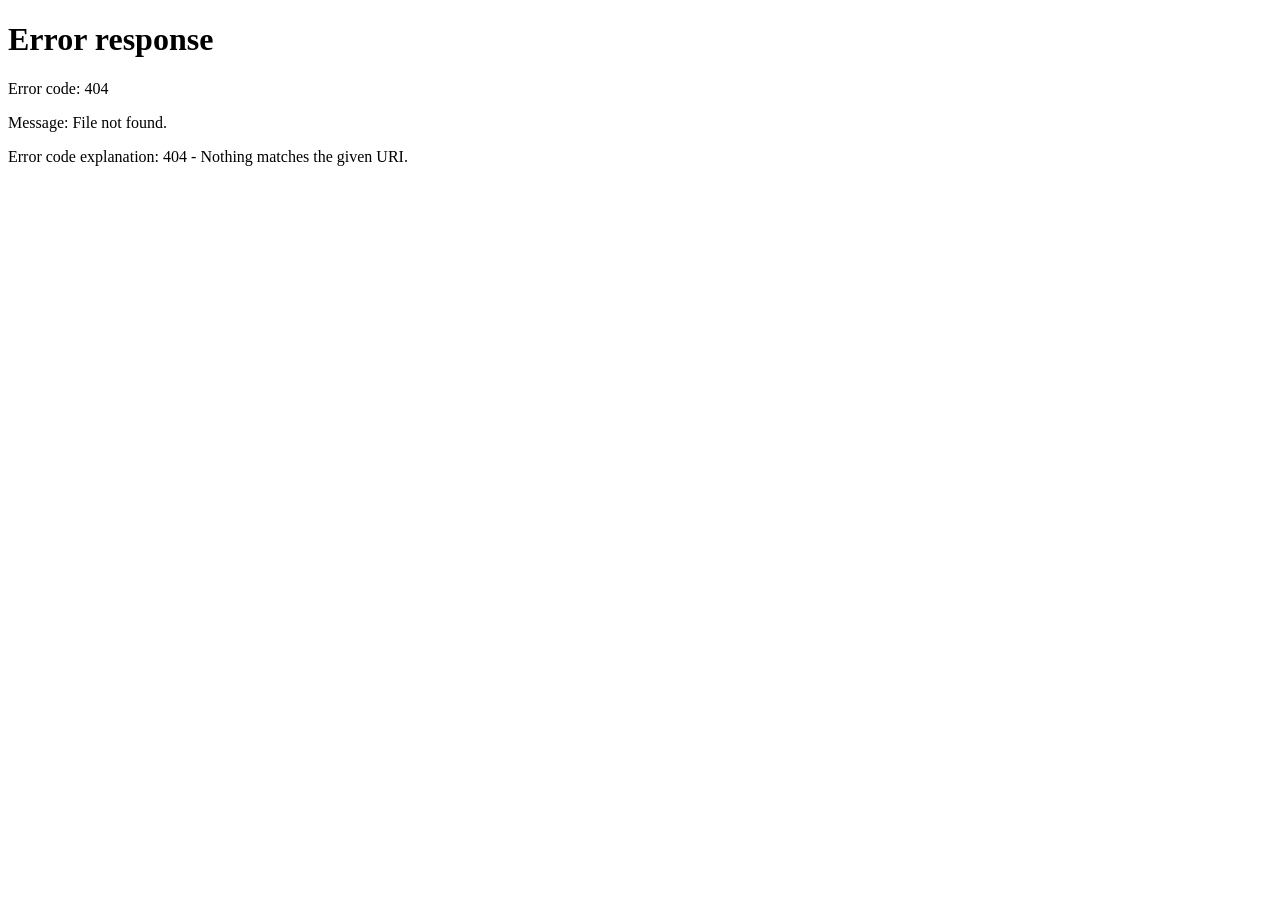
==== index.html @ 252bfc60 "Create index.html" ====
<!DOCTYPE html>
<html lang="en">
<head>
<meta charset="UTF-8">
<meta name="viewport" content="width=device-width, initial-scale=1.0">

<title>Elite House</title>

<script>
(function(){
  const isMobile = window.innerWidth <= 768;
  window.location.replace(isMobile ? "mobile/index.html" : "desktop/index.html");
})();
</script>

<style>
*{
  margin:0;
  padding:0;
  box-sizing:border-box;
}

html,
body{
  width:100%;
  min-height:100%;
  background:#000;
}

body{
  min-height:100vh;
  color:#fff;
  font-family:Arial, sans-serif;
  display:flex;
  align-items:center;
  justify-content:center;
  text-align:center;
  padding:20px;
}

.loader{
  width:100%;
  max-width:420px;
}

h1{
  font-family:Arial, sans-serif;
  color:#00f5d4;
  margin-bottom:12px;
}

p{
  color:#ccc;
  margin-bottom:20px;
}

.links{
  display:flex;
  gap:12px;
  justify-content:center;
  flex-wrap:wrap;
}

a{
  color:#fff;
  background:#b84cff;
  text-decoration:none;
  padding:12px 18px;
  border-radius:10px;
  font-weight:bold;
}
</style>
</head>

<body>

<div class="loader">
  <h1>Elite House</h1>
  <p>Loading the right version for your device...</p>

  <div class="links">
    <a href="desktop/index.html">Desktop Site</a>
    <a href="mobile/index.html">Mobile Site</a>
  </div>
</div>

</body>
</html>
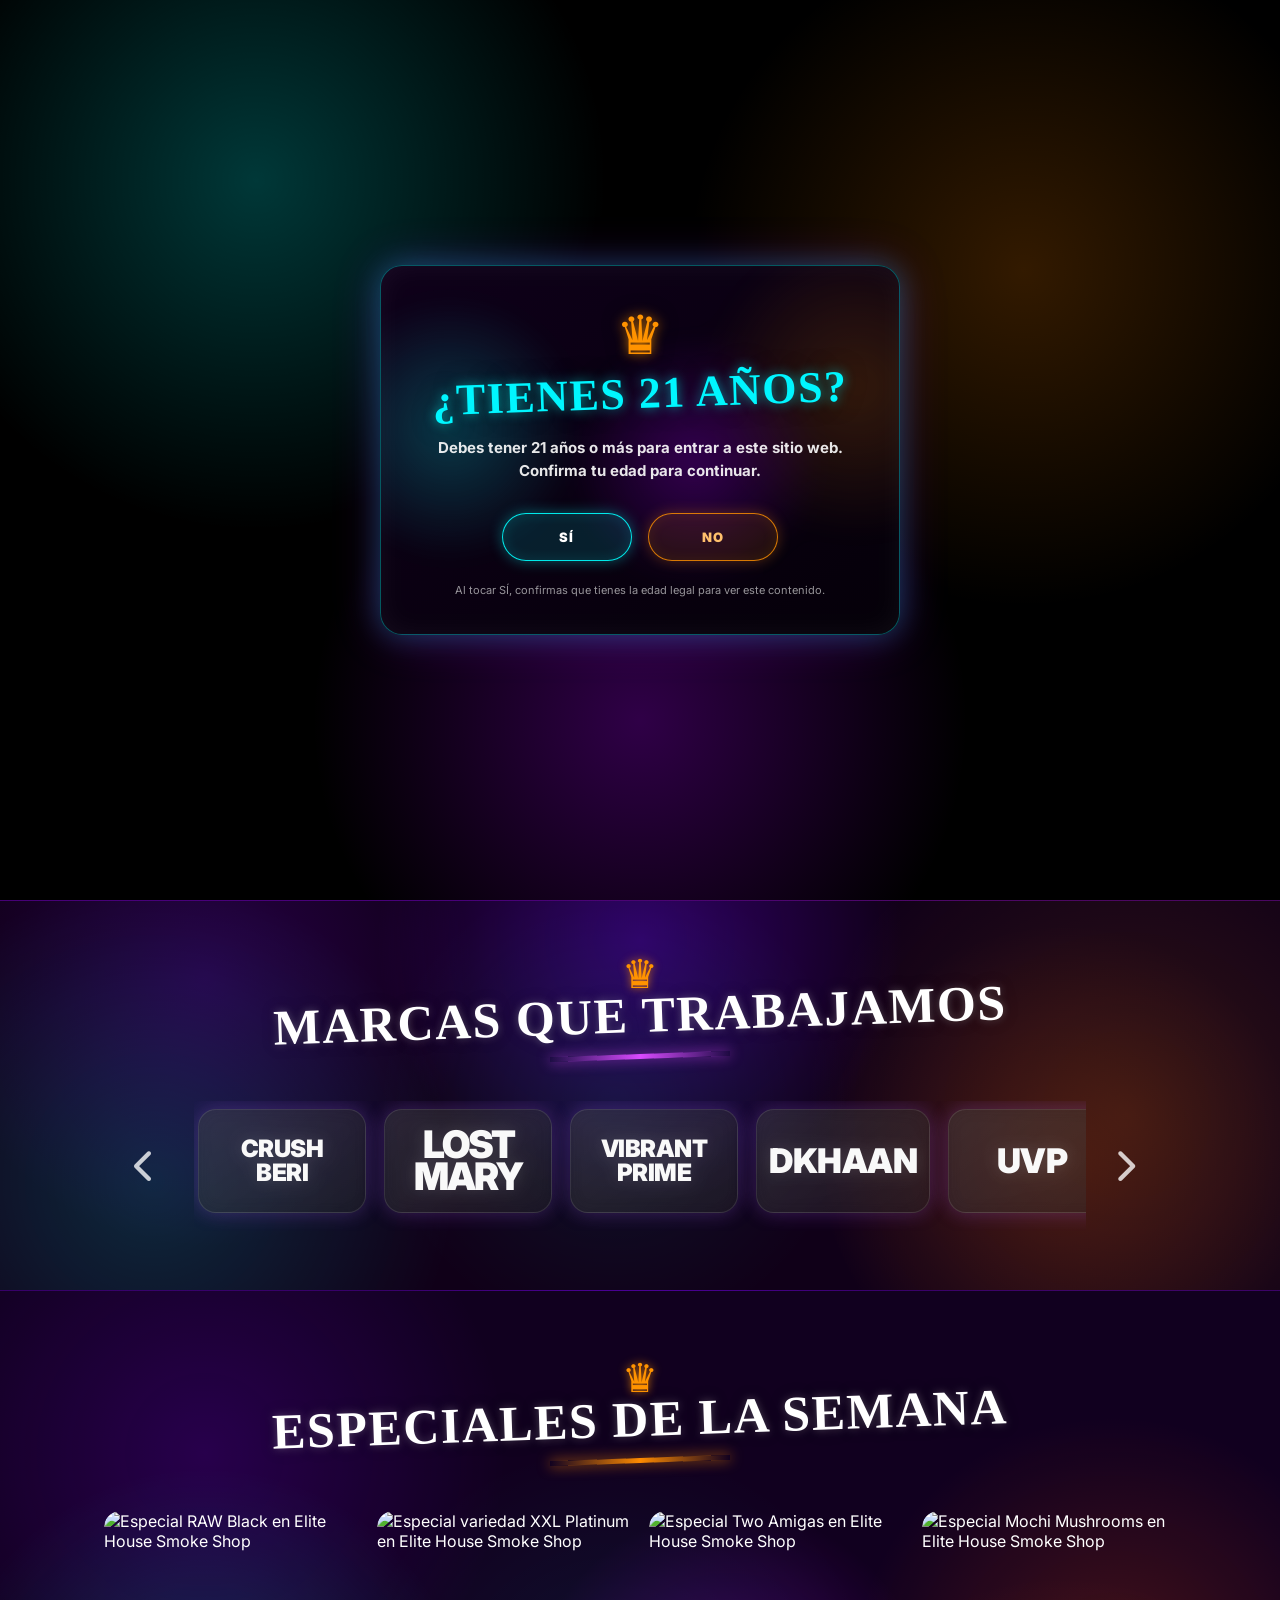
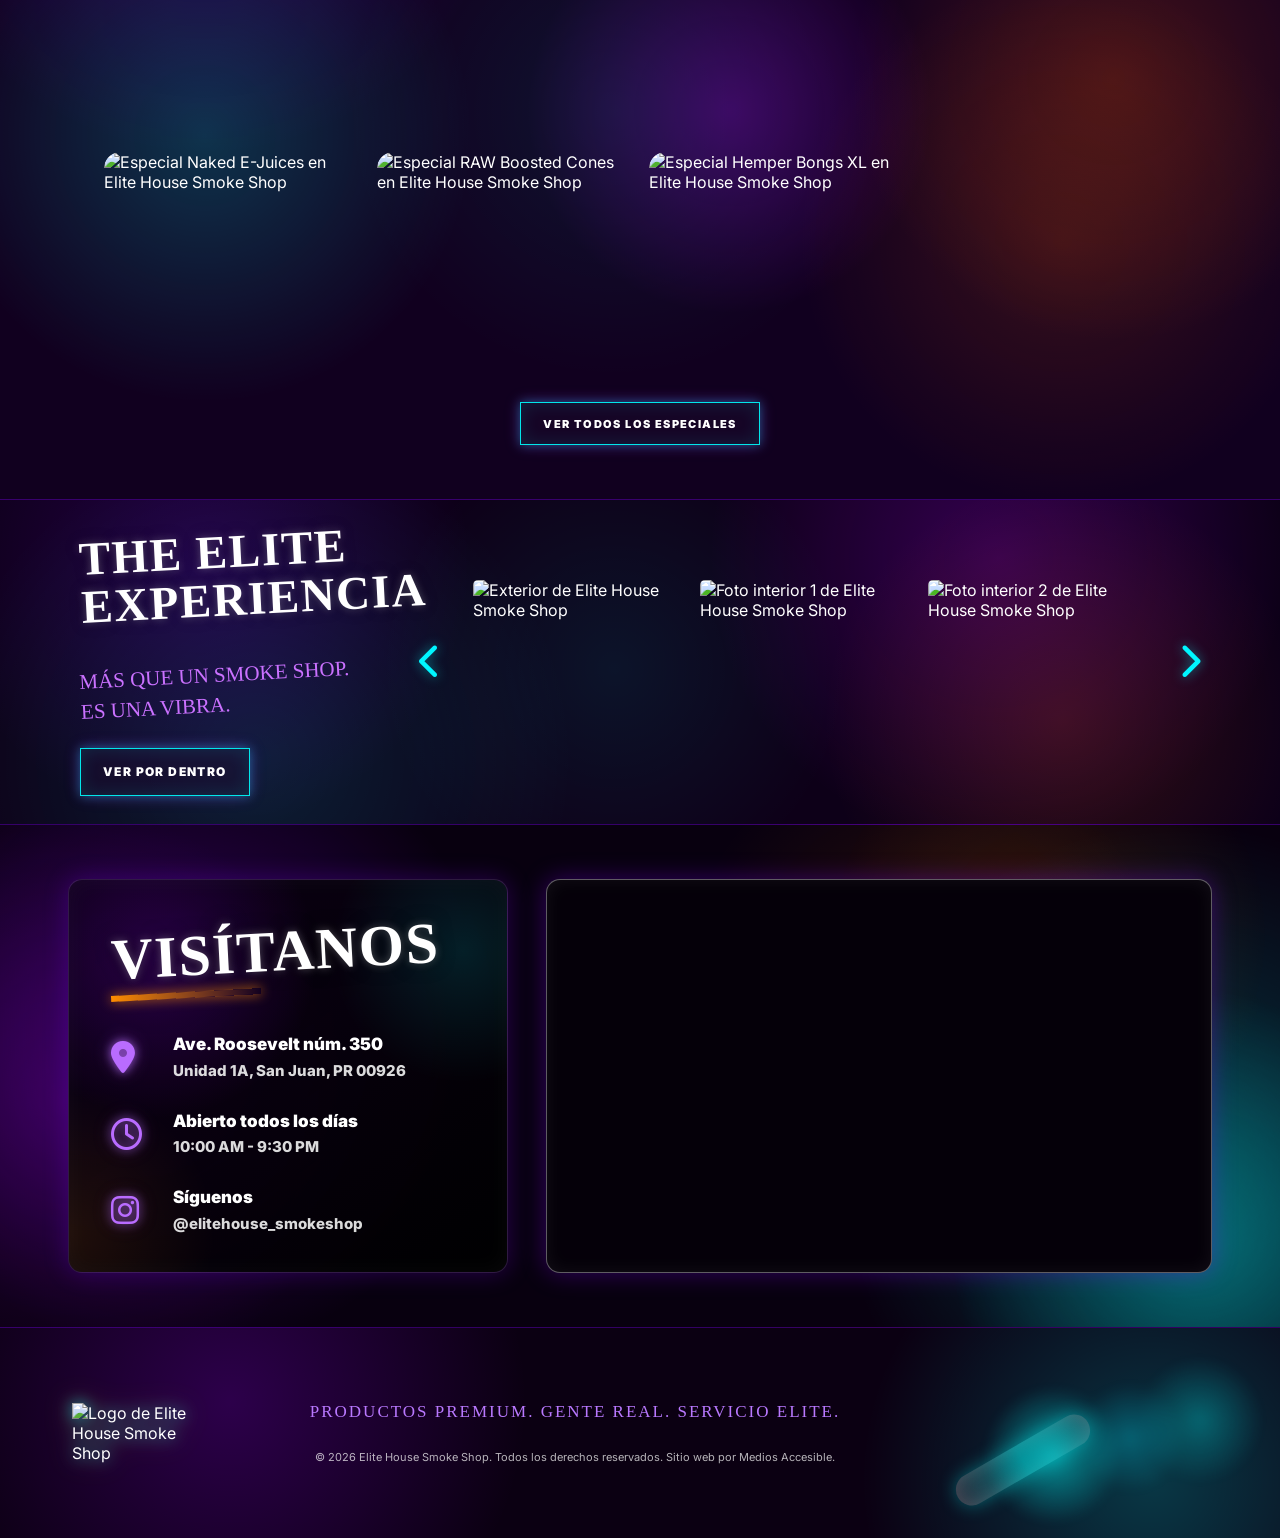
==== commit 9fba5a20: "Update index.html" ====
--- a/index.html
+++ b/index.html
@@ -1,10 +1,87 @@
 <!DOCTYPE html>
-<html lang="en">
+<html lang="es-PR">
 <head>
 <meta charset="UTF-8">
 <meta name="viewport" content="width=device-width, initial-scale=1.0">
 
-<title>Elite House</title>
+<title>Elite House Smoke Shop | Vape Store en San Juan, Puerto Rico</title>
+
+<meta name="description" content="Elite House Smoke Shop en San Juan, Puerto Rico. Vape store y smoke shop cerca de ti con disposable vapes, Geek Bar, Raz, Lost Mary, Hemp, e-juices, rolling papers, conos, bongs, accesorios y especiales.">
+
+<meta name="robots" content="index, follow, max-image-preview:large, max-snippet:-1, max-video-preview:-1">
+
+<meta name="author" content="Elite House Smoke Shop">
+
+<meta name="keywords" content="Elite House Smoke Shop, vape shop San Juan, vape store San Juan, smoke shop San Juan, vape store Puerto Rico, vape shop Puerto Rico, smoke shop Puerto Rico, vape store near me, vape shop near me, smoke shop near me, vapes near me, disposable vapes San Juan, disposable vapes Puerto Rico, Geek Bar San Juan, Raz San Juan, Lost Mary San Juan, Hemp San Juan, who sells Raz, who sells Lost Mary, who sells Geek Bar, dónde venden Raz, dónde venden Lost Mary, dónde venden Geek Bar, vape shop cerca de mí, smoke shop cerca de mí, vapes San Juan, e-juices San Juan, bongs San Juan, rolling papers San Juan, conos Raw San Juan, accesorios smoke shop Puerto Rico">
+
+<link rel="canonical" href="https://www.elitehousesmokeshop.com/">
+
+<meta property="og:title" content="Elite House Smoke Shop | Vape Store en San Juan, Puerto Rico">
+<meta property="og:description" content="Vape store y smoke shop en San Juan, Puerto Rico. Encuentra disposable vapes, Geek Bar, Raz, Lost Mary, Hemp, e-juices, rolling papers, conos, bongs, accesorios y especiales.">
+<meta property="og:image" content="https://res.cloudinary.com/dovrzmlqj/image/upload/v1777241822/logo_nervcx.png">
+<meta property="og:url" content="https://www.elitehousesmokeshop.com/">
+<meta property="og:type" content="website">
+<meta property="og:site_name" content="Elite House Smoke Shop">
+<meta property="og:locale" content="es_PR">
+
+<meta name="twitter:card" content="summary_large_image">
+<meta name="twitter:title" content="Elite House Smoke Shop | Vape Store San Juan">
+<meta name="twitter:description" content="Vape store y smoke shop en San Juan con disposable vapes, Geek Bar, Raz, Lost Mary, Hemp, accesorios, e-juices y especiales.">
+<meta name="twitter:image" content="https://res.cloudinary.com/dovrzmlqj/image/upload/v1777241822/logo_nervcx.png">
+
+<meta name="geo.region" content="PR">
+<meta name="geo.placename" content="San Juan, Puerto Rico">
+<meta name="ICBM" content="18.4655, -66.1057">
+
+<link rel="alternate" hreflang="es-pr" href="https://www.elitehousesmokeshop.com/">
+<link rel="alternate" hreflang="x-default" href="https://www.elitehousesmokeshop.com/">
+
+<script type="application/ld+json">
+{
+  "@context": "https://schema.org",
+  "@type": ["LocalBusiness", "Store"],
+  "name": "Elite House Smoke Shop",
+  "url": "https://www.elitehousesmokeshop.com/",
+  "image": "https://res.cloudinary.com/dovrzmlqj/image/upload/v1777241822/logo_nervcx.png",
+  "logo": "https://res.cloudinary.com/dovrzmlqj/image/upload/v1777241822/logo_nervcx.png",
+  "description": "Elite House Smoke Shop es un vape store, vape shop y smoke shop en San Juan, Puerto Rico con disposable vapes, Geek Bar, Raz, Lost Mary, Hemp, e-juices, rolling papers, conos, bongs, accesorios, especiales y marcas premium.",
+  "address": {
+    "@type": "PostalAddress",
+    "addressLocality": "San Juan",
+    "addressRegion": "PR",
+    "addressCountry": "US"
+  },
+  "areaServed": [
+    {
+      "@type": "Place",
+      "name": "San Juan, Puerto Rico"
+    },
+    {
+      "@type": "Place",
+      "name": "Puerto Rico"
+    }
+  ],
+  "knowsAbout": [
+    "Vape store",
+    "Vape shop",
+    "Smoke shop",
+    "Disposable vapes",
+    "Geek Bar",
+    "Raz",
+    "Lost Mary",
+    "Hemp",
+    "E-juices",
+    "Rolling papers",
+    "Cones",
+    "Bongs",
+    "Smoke shop accessories"
+  ],
+  "keywords": "vape store San Juan, vape store near me, vape shop San Juan, smoke shop San Juan, disposable vapes San Juan, who sells Raz, who sells Lost Mary, who sells Geek Bar, Raz San Juan, Lost Mary San Juan, Geek Bar San Juan, Hemp San Juan, vape shop cerca de mí, smoke shop cerca de mí, vapes Puerto Rico, e-juices San Juan, bongs San Juan",
+  "sameAs": [
+    "https://www.instagram.com/elitehouse_smokeshop"
+  ]
+}
+</script>
 
 <script>
 (function(){
@@ -40,18 +117,21 @@
 
 .loader{
   width:100%;
-  max-width:420px;
+  max-width:560px;
 }
 
 h1{
   font-family:Arial, sans-serif;
   color:#00f5d4;
   margin-bottom:12px;
+  font-size:clamp(2rem, 7vw, 3.5rem);
+  line-height:1.05;
 }
 
 p{
   color:#ccc;
-  margin-bottom:20px;
+  margin-bottom:18px;
+  line-height:1.6;
 }
 
 .links{
@@ -59,6 +139,7 @@
   gap:12px;
   justify-content:center;
   flex-wrap:wrap;
+  margin-top:20px;
 }
 
 a{
@@ -69,20 +150,46 @@
   border-radius:10px;
   font-weight:bold;
 }
+
+.seo-fallback{
+  margin-top:14px;
+  font-size:0.95rem;
+  color:#bdbdbd;
+}
+
+.seo-fallback strong{
+  color:#fff;
+}
 </style>
 </head>
 
 <body>
 
-<div class="loader">
-  <h1>Elite House</h1>
-  <p>Loading the right version for your device...</p>
+<main class="loader">
+  <h1>Elite House Smoke Shop</h1>
 
-  <div class="links">
-    <a href="desktop/index.html">Desktop Site</a>
-    <a href="mobile/index.html">Mobile Site</a>
+  <p>
+    Cargando la versión correcta para tu dispositivo...
+  </p>
+
+  <p class="seo-fallback">
+    <strong>Elite House Smoke Shop</strong> es un vape store, vape shop y smoke shop
+    en San Juan, Puerto Rico. Encuentra disposable vapes, Geek Bar, Raz, Lost Mary,
+    Hemp, e-juices, rolling papers, conos, bongs, accesorios, especiales y marcas
+    premium cerca de ti.
+  </p>
+
+  <p class="seo-fallback">
+    Si buscas quién vende Raz, quién vende Lost Mary, quién vende Geek Bar o
+    disposable vapes en San Juan, visita Elite House Smoke Shop para ver
+    disponibilidad en tienda.
+  </p>
+
+  <div class="links" aria-label="Elegir versión del sitio">
+    <a href="desktop/index.html">Versión Desktop</a>
+    <a href="mobile/index.html">Versión Mobile</a>
   </div>
-</div>
+</main>
 
 </body>
 </html>
